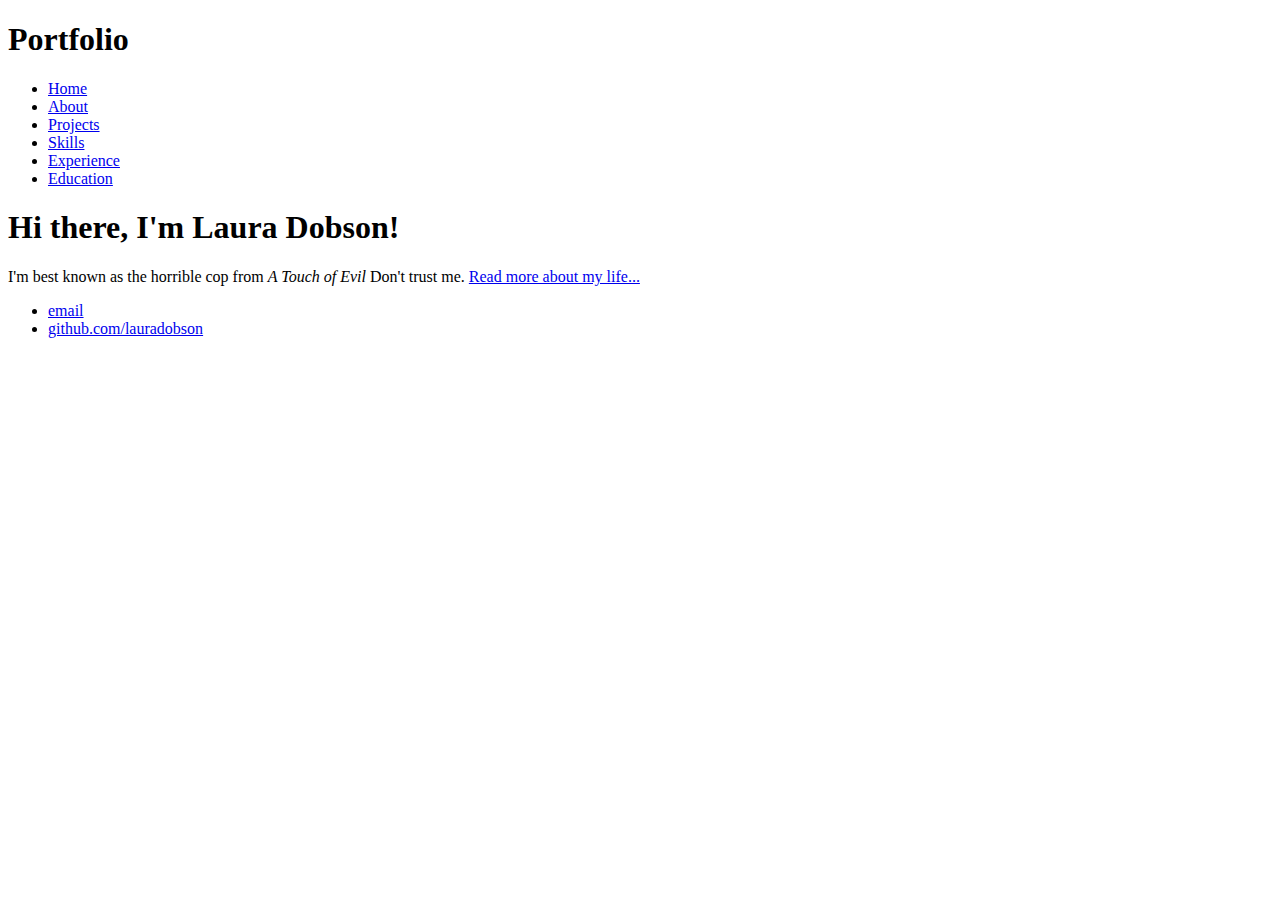
==== index.html @ 451aded1 "Create index.html" ====
<!DOCTYPE html>
<html>
	<head>
		<title>Laura Dobson</title>
		<h1>Portfolio</h1>
	</head>
	<body>
		<nav>
    		<ul>
        		<li><a href="/">Home</a></li>
	        	<li><a href="/about">About</a></li>
        		<li><a href="/cv">Projects</a></li>
        		<li><a href="/blog">Skills</a></li>
        		<li><a href="/blog">Experience</a></li>
        		<li><a href="/blog">Education</a></li>
    		</ul>
		</nav>
		<div class="container">
    		<div class="blurb">
        		<h1>Hi there, I'm Laura Dobson!</h1>
				<p>I'm best known as the horrible cop from <em>A Touch of Evil</em> Don't trust me. <a href="/about">Read more about my life...</a></p>
    		</div><!-- /.blurb -->
		</div><!-- /.container -->
		<footer>
    		<ul>
        		<li><a href="mailto:ldobson@uwaterloo.ca">email</a></li>
        		<li><a href="https://github.com/lauradobson">github.com/lauradobson</a></li>
			</ul>
		</footer>
	</body>
</html>
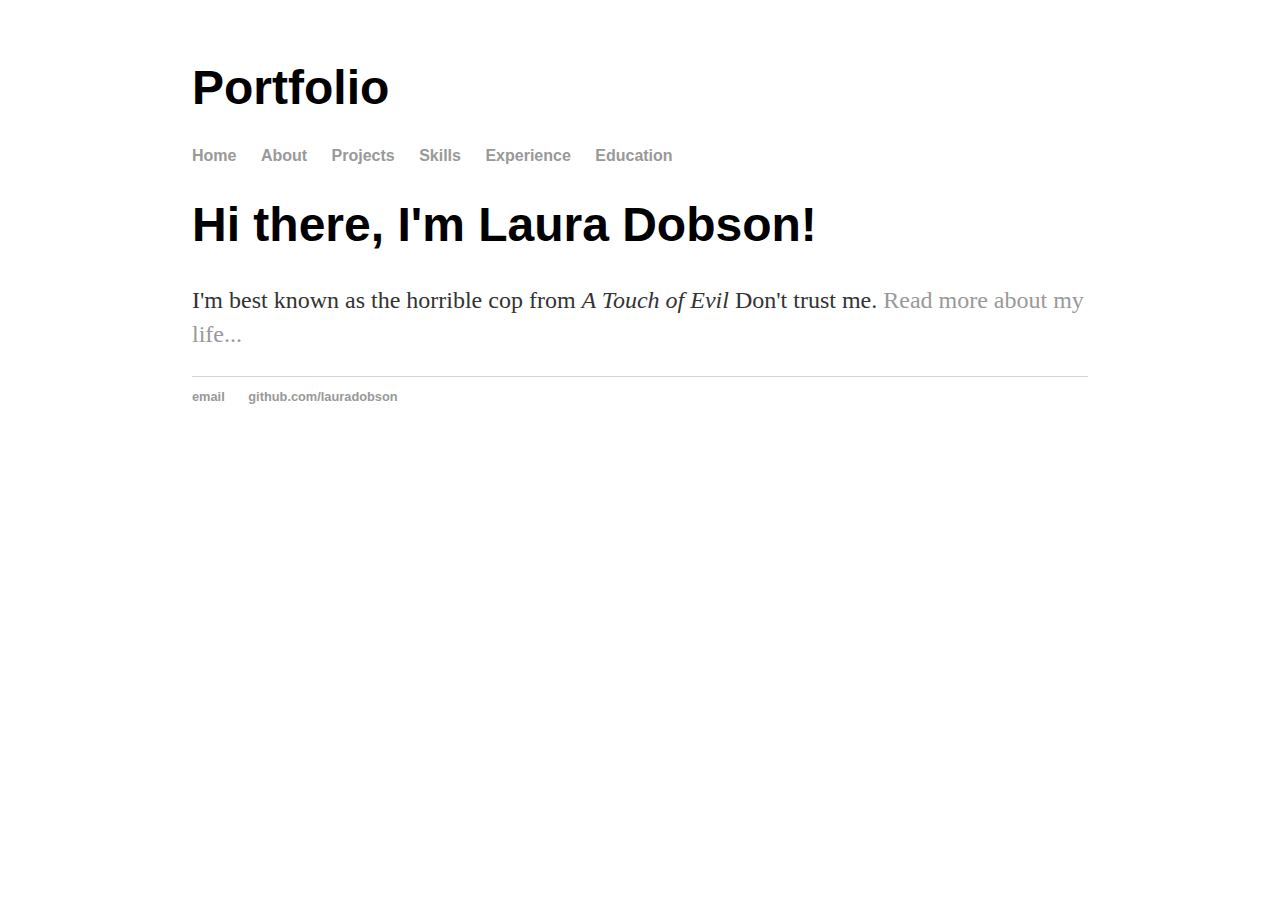
==== commit 0de98b86: "Update index.html" ====
--- a/index.html
+++ b/index.html
@@ -3,6 +3,8 @@
 	<head>
 		<title>Laura Dobson</title>
 		<h1>Portfolio</h1>
+		<!-- link to main stylesheet -->
+		<link rel="stylesheet" type="text/css" href="/css/main.css">
 	</head>
 	<body>
 		<nav>
--- a/css/main.css
+++ b/css/main.css
@@ -0,0 +1,43 @@
+body {
+    margin: 60px auto;
+    width: 70%;
+}
+nav ul, footer ul {
+    font-family:'Helvetica', 'Arial', 'Sans-Serif';
+    padding: 0px;
+    list-style: none;
+    font-weight: bold;
+}
+nav ul li, footer ul li {
+    display: inline;
+    margin-right: 20px;
+}
+a {
+    text-decoration: none;
+    color: #999;
+}
+a:hover {
+    text-decoration: underline;
+}
+h1 {
+    font-size: 3em;
+    font-family:'Helvetica', 'Arial', 'Sans-Serif';
+}
+p {
+    font-size: 1.5em;
+    line-height: 1.4em;
+    color: #333;
+}
+footer {
+    border-top: 1px solid #d5d5d5;
+    font-size: .8em;
+}
+
+ul.posts { 
+    margin: 20px auto 40px; 
+    font-size: 1.5em;
+}
+
+ul.posts li {
+    list-style: none;
+}
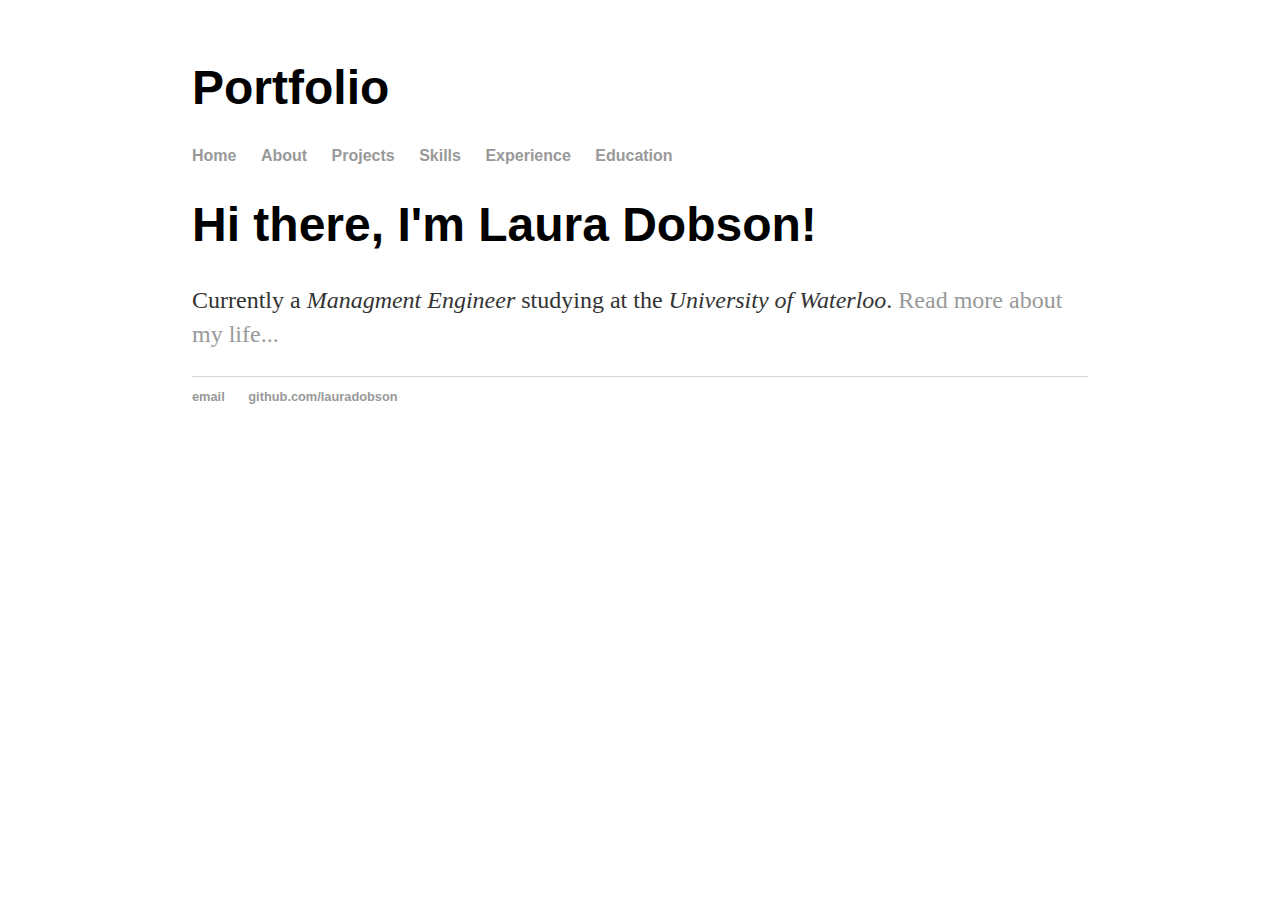
==== commit 5353e42c: "Update index.html" ====
--- a/index.html
+++ b/index.html
@@ -11,16 +11,16 @@
     		<ul>
         		<li><a href="/">Home</a></li>
 	        	<li><a href="/about">About</a></li>
-        		<li><a href="/cv">Projects</a></li>
-        		<li><a href="/blog">Skills</a></li>
-        		<li><a href="/blog">Experience</a></li>
-        		<li><a href="/blog">Education</a></li>
+        		<li><a href="/projects">Projects</a></li>
+        		<li><a href="/skills">Skills</a></li>
+        		<li><a href="/experience">Experience</a></li>
+        		<li><a href="/education">Education</a></li>
     		</ul>
 		</nav>
 		<div class="container">
     		<div class="blurb">
         		<h1>Hi there, I'm Laura Dobson!</h1>
-				<p>I'm best known as the horrible cop from <em>A Touch of Evil</em> Don't trust me. <a href="/about">Read more about my life...</a></p>
+				<p>Currently a <em>Managment Engineer</em> studying at the <em>University of Waterloo</em>. <a href="/about">Read more about my life...</a></p>
     		</div><!-- /.blurb -->
 		</div><!-- /.container -->
 		<footer>
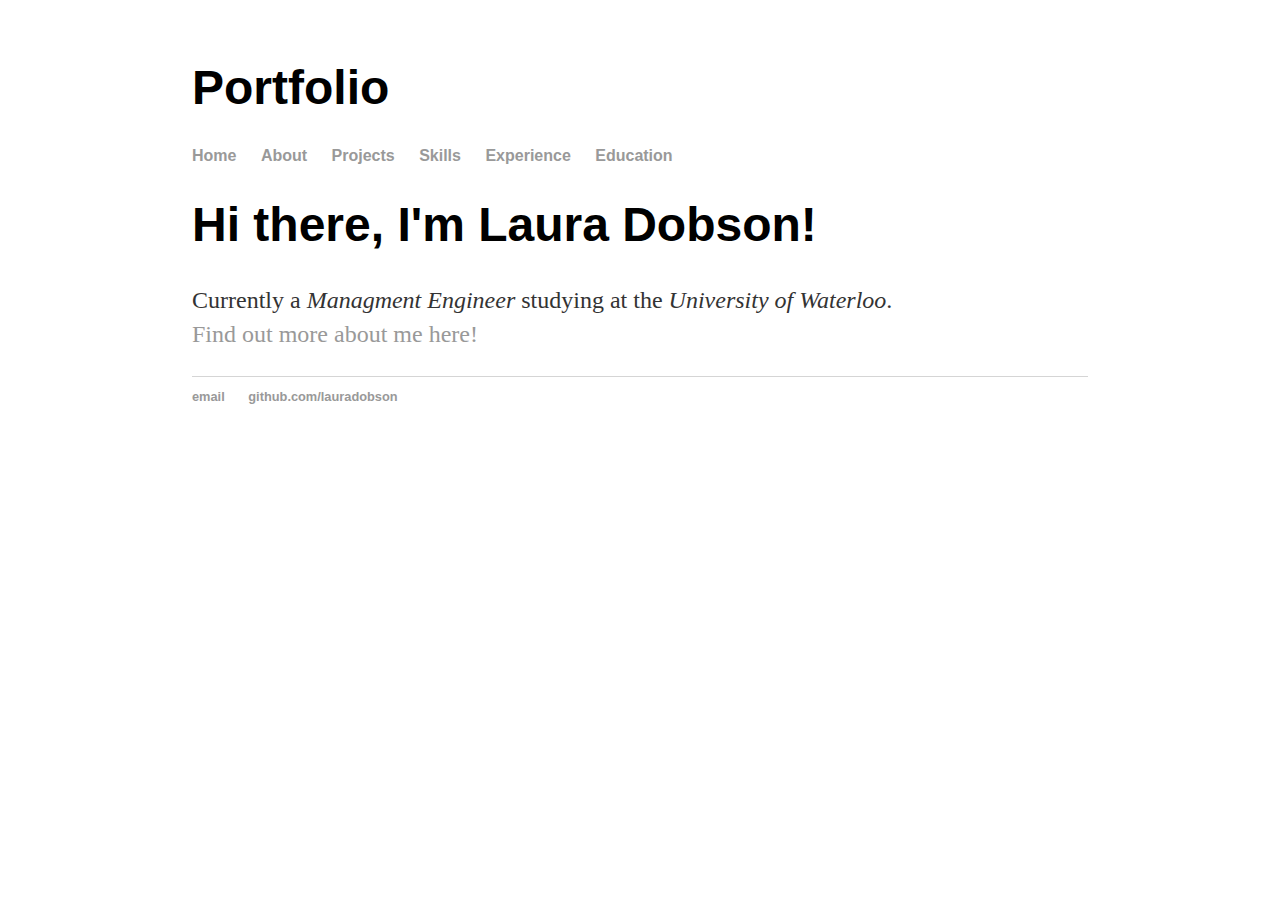
==== commit fdadf6d8: "Update index.html" ====
--- a/index.html
+++ b/index.html
@@ -20,7 +20,8 @@
 		<div class="container">
     		<div class="blurb">
         		<h1>Hi there, I'm Laura Dobson!</h1>
-				<p>Currently a <em>Managment Engineer</em> studying at the <em>University of Waterloo</em>. <a href="/about">Read more about my life...</a></p>
+				<p>Currently a <em>Managment Engineer</em> studying at the <em>University of Waterloo</em>. 
+				<br><a href="/about">Find out more about me here!</a></p>
     		</div><!-- /.blurb -->
 		</div><!-- /.container -->
 		<footer>
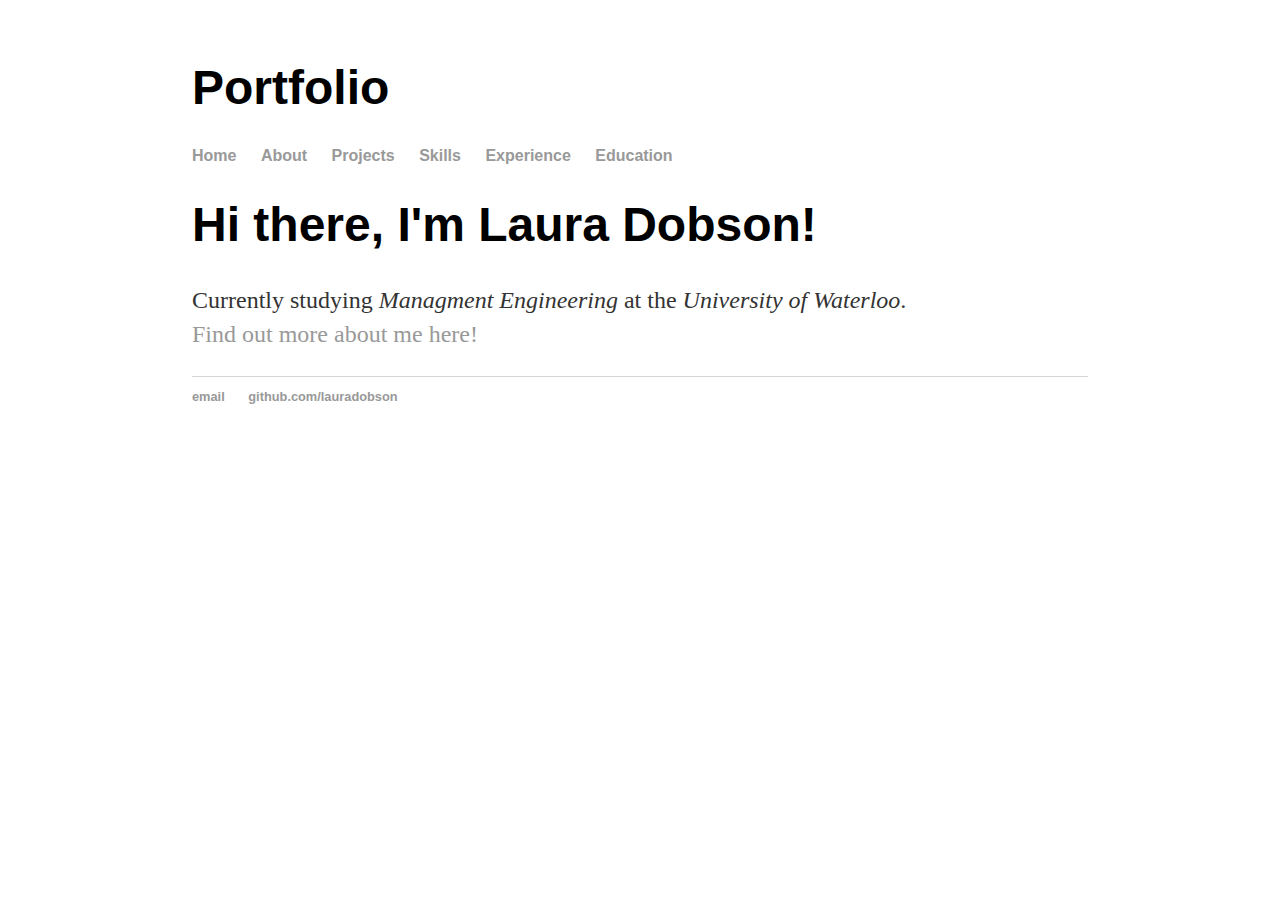
==== commit dd42d3c7: "Update index.html" ====
--- a/index.html
+++ b/index.html
@@ -20,8 +20,8 @@
 		<div class="container">
     		<div class="blurb">
         		<h1>Hi there, I'm Laura Dobson!</h1>
-				<p>Currently a <em>Managment Engineer</em> studying at the <em>University of Waterloo</em>. 
-				<br><a href="/about">Find out more about me here!</a></p>
+				<p>Currently studying <em>Managment Engineering</em> at the <em>University of Waterloo</em>. 
+				<br><a href="/about">Find out more about me here!</a></br></p>
     		</div><!-- /.blurb -->
 		</div><!-- /.container -->
 		<footer>
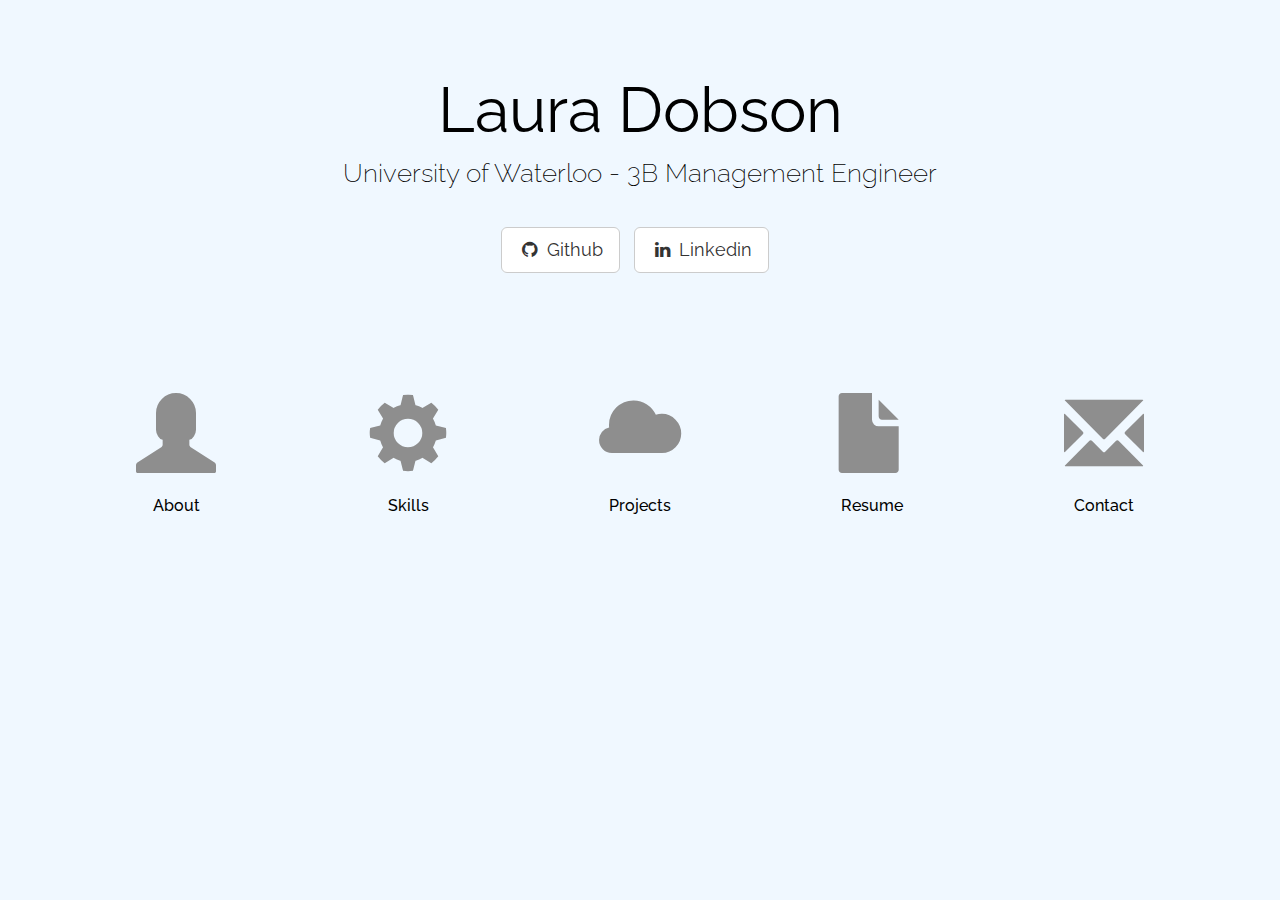
==== commit f85ea3b8: "Rename index2.html to index.html" ====
--- a/index.html
+++ b/index.html
@@ -1,34 +1,90 @@
 <!DOCTYPE html>
-<html>
-	<head>
-		<title>Laura Dobson</title>
-		<h1>Portfolio</h1>
-		<!-- link to main stylesheet -->
-		<link rel="stylesheet" type="text/css" href="/css/main.css">
-	</head>
-	<body>
-		<nav>
-    		<ul>
-        		<li><a href="/">Home</a></li>
-	        	<li><a href="/about">About</a></li>
-        		<li><a href="/projects">Projects</a></li>
-        		<li><a href="/skills">Skills</a></li>
-        		<li><a href="/experience">Experience</a></li>
-        		<li><a href="/education">Education</a></li>
-    		</ul>
-		</nav>
-		<div class="container">
-    		<div class="blurb">
-        		<h1>Hi there, I'm Laura Dobson!</h1>
-				<p>Currently studying <em>Managment Engineering</em> at the <em>University of Waterloo</em>. 
-				<br><a href="/about">Find out more about me here!</a></br></p>
-    		</div><!-- /.blurb -->
-		</div><!-- /.container -->
-		<footer>
-    		<ul>
-        		<li><a href="mailto:ldobson@uwaterloo.ca">email</a></li>
-        		<li><a href="https://github.com/lauradobson">github.com/lauradobson</a></li>
-			</ul>
-		</footer>
-	</body>
+<html lang="en">
+  <head>
+    
+    <meta charset="utf-8">
+    <meta http-equiv="X-UA-Compatible" content="IE=edge">
+    <meta name="viewport" content="width=device-width, initial-scale=1">
+    <title>Laura Dobson</title>
+    
+    <!--Themes-->
+    <link href="css/bootstrap.min.css" rel="stylesheet">
+    <link href="css/custom.css" rel="stylesheet">
+    
+    <!--Fonts-->
+    <link href="font-awesome/css/font-awesome.min.css" rel="stylesheet" type="text/css">
+	<link href="https://fonts.googleapis.com/css?family=Raleway" rel="stylesheet">
+	
+	<!--[if lt IE 9]>
+      <script src="https://oss.maxcdn.com/html5shiv/3.7.2/html5shiv.min.js"></script>
+      <script src="https://oss.maxcdn.com/respond/1.4.2/respond.min.js"></script>
+    <![endif]-->	
+	
+  </head>
+  <body>
+  
+
+  
+<!--Jumbotron Header-->
+<div class="jumbotron">
+	<div class="container">
+		<h1>Laura Dobson</h1>
+		<p>University of Waterloo - 3B Management Engineer</p>
+		<br>
+		<ul class="list-inline intro-social-buttons">
+            <li>
+            	<a href="https://github.com/lauradobson" class="btn btn-default btn-lg" target="_blank"><i class="fa fa-github fa-fw"></i> <span class="network-name">Github</span></a>
+            </li>
+            <li>
+                <a href="https://www.linkedin.com/in/laura-dobson-87399393?trk=nav_responsive_tab_profile" class="btn btn-default btn-lg" target="_blank"><i class="fa fa-linkedin fa-fw"></i> <span class="network-name">Linkedin</span></a>
+            </li>
+        </ul>
+	</div>
+
+<br><br><br><br>
+  <!--Body: Container-->
+  <div class="container">
+	<div class="row">
+		<div class="col-md-4">
+			<section class="call-to-action">
+			<a href="aboutme.html" ><span class="glyphicon glyphicon-user glyphicon-large" aria-hidden="true"></span></a>
+			</section>
+			<h3>About</h3>
+		</div>
+		<div class="col-md-4">
+			<section class="call-to-action">
+			<a href="skills.html"><span class="glyphicon glyphicon-cog glyphicon-large" aria-hidden="true"></span></a>
+			</section>
+			<h3>Skills</h3>
+		</div>
+		<div class="col-md-4">
+			<section class="call-to-action">
+			<a href="projects.html" ><span class="glyphicon glyphicon-cloud glyphicon-large" aria-hidden="true"></span></a>
+			</section>
+			<h3>Projects</h3>
+		</div>
+		<div class="col-md-4">
+			<section class="call-to-action">
+			<!-- .rows and .columns -->
+  			<a href="docs/Resume.pdf" target="_blank"><span class="glyphicon glyphicon-file glyphicon-large" aria-hidden="true"></span></a>
+			<!-- /.rows and .columns -->
+			</section>
+			<h3>Resume</h3>	
+		</div>
+		<div class="col-md-4">
+			<section class="call-to-action">
+			<a href="contact.html" ><span class="glyphicon glyphicon-envelope glyphicon-large" aria-hidden="true"></span></a>
+			</section>
+			<h3>Contact</h3>
+		</div>
+
+	</div>
+  </div>
+	</div>
+	<!-- Javascript MUST go at the bottom-->
+    <script src="https://ajax.googleapis.com/ajax/libs/jquery/1.11.3/jquery.min.js"></script>
+    <script src="js/bootstrap.min.js"></script>
+    
+  </body>
+  
 </html>
--- a/css/custom.css
+++ b/css/custom.css
@@ -0,0 +1,102 @@
+.navbar {
+	margin-bottom: 0;
+}
+
+body {
+	background: #f0f8ff;
+	color: #737373;
+	font-family: 'Raleway', sans-serif;
+}
+
+h1 {
+	font-weight: normal;
+	font-size:24px;
+}
+h2 {
+	font-size: 24px
+    font-family: 'Raleway', sans-serif;
+    
+}
+
+h3 {
+	text-align: center;
+}
+
+p {
+	font-size: 12px;
+	color: #a1a1a1;
+	font-family: 'Raleway', sans-serif;
+}
+
+.jumbotron {
+	background: #f0f8ff;
+	color: black;
+	text-align: center;
+}
+
+.jumbotron p {
+	color: black;
+	font-size: 26px;
+}
+
+.btn-primary {
+	color: #737373;
+	background-color: transparent;
+	border-color: white;
+	margin-bottom: 5px;
+}
+
+.btn-primary:hover {
+	color: #ffffff;
+	background-color: grey;
+	border-color: white;
+}
+
+.navbar-inverse {
+	background: #2E2F31;
+	border: 0;
+}
+
+.navbar-inverse .navbar-nav li a {
+	color: #f7f7f7;
+	font-size: 14px;
+}
+
+.navbar-inverse .navbar-nav li a:hover {
+	background: #27A967;
+}
+
+.dropdown-menu {
+	background: #2E2F31;
+	border-radius: 0;
+	border: 0;
+}
+
+.dropdown-menu li a {
+	padding: 10px;
+}
+
+.navbar-inverse .navbar-nav .dropdown-menu li a:hover {
+	background: #2C463C;
+}
+
+.call-to-action {
+	text-align: center;
+}
+
+.call-to-action p {
+	margin-bottom: 30px;
+	font-family: sans-serif;
+}
+
+.glyphicon-large {
+	font-size: 80px;
+}
+
+.glyphicon-floppy-disk {
+	font-size: 100px;
+}
+
+.glyphicon-console {
+	font-size: 100px;
+}
